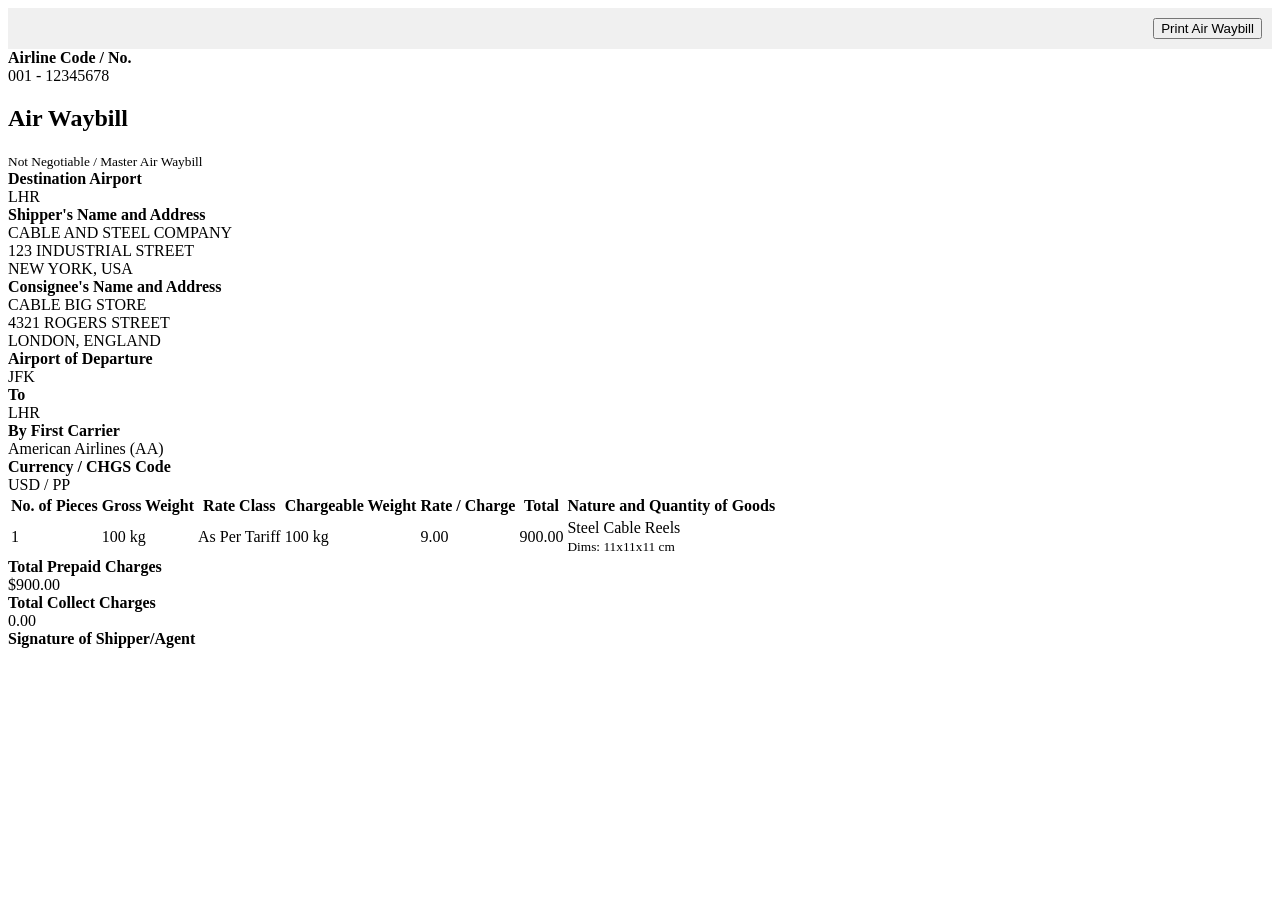
==== awb_form.html @ e585206d "Add initial HTML structure for AWB form" ====
<!DOCTYPE html>
<html lang="en">
<head>
    <meta charset="UTF-8">
    <title>Air Waybill (AWB) - Printable</title>
    <link rel="stylesheet" href="style.css">
</head>
<body>
    <!-- Print Action Button (Hidden on actual print) -->
    <div class="no-print" style="padding: 10px; background: #f0f0f0; text-align: right;">
        <button onclick="window.print()">Print Air Waybill</button>
    </div>

    <!-- Main AWB Document Container -->
    <div class="awb-container">
        <!-- Header Section -->
        <div class="awb-row">
            <div class="awb-col-3 border">
                <strong>Airline Code / No.</strong>
                <div class="field-data">001 - 12345678</div>
            </div>
            <div class="awb-col-6 border text-center">
                <h2>Air Waybill</h2>
                <small>Not Negotiable / Master Air Waybill</small>
            </div>
            <div class="awb-col-3 border">
                <strong>Destination Airport</strong>
                <div class="field-data">LHR</div>
            </div>
        </div>

        <!-- Shipper & Consignee Row -->
        <div class="awb-row">
            <div class="awb-col-6 border">
                <strong>Shipper's Name and Address</strong>
                <div class="field-data address">
                    CABLE AND STEEL COMPANY<br>
                    123 INDUSTRIAL STREET<br>
                    NEW YORK, USA
                </div>
            </div>
            <div class="awb-col-6 border">
                <strong>Consignee's Name and Address</strong>
                <div class="field-data address">
                    CABLE BIG STORE<br>
                    4321 ROGERS STREET<br>
                    LONDON, ENGLAND
                </div>
            </div>
        </div>

        <!-- Routing and Carrier Info -->
        <div class="awb-row">
            <div class="awb-col-4 border"><strong>Airport of Departure</strong><br><span class="field-data">JFK</span></div>
            <div class="awb-col-2 border"><strong>To</strong><br><span class="field-data">LHR</span></div>
            <div class="awb-col-3 border"><strong>By First Carrier</strong><br><span class="field-data">American Airlines (AA)</span></div>
            <div class="awb-col-3 border"><strong>Currency / CHGS Code</strong><br><span class="field-data">USD / PP</span></div>
        </div>

        <!-- Rating / Cargo Details Table -->
        <table class="awb-table border">
            <thead>
                <tr>
                    <th>No. of Pieces</th>
                    <th>Gross Weight</th>
                    <th>Rate Class</th>
                    <th>Chargeable Weight</th>
                    <th>Rate / Charge</th>
                    <th>Total</th>
                    <th>Nature and Quantity of Goods</th>
                </tr>
            </thead>
            <tbody>
                <tr>
                    <td>1</td>
                    <td>100 kg</td>
                    <td>As Per Tariff</td>
                    <td>100 kg</td>
                    <td>9.00</td>
                    <td>900.00</td>
                    <td>Steel Cable Reels<br><small>Dims: 11x11x11 cm</small></td>
                </tr>
            </tbody>
        </table>

        <!-- Charges Summary Footer -->
        <div class="awb-row">
            <div class="awb-col-4 border">
                <strong>Total Prepaid Charges</strong>
                <div class="field-data">$900.00</div>
            </div>
            <div class="awb-col-4 border">
                <strong>Total Collect Charges</strong>
                <div class="field-data">0.00</div>
            </div>
            <div class="awb-col-4 border">
                <strong>Signature of Shipper/Agent</strong>
                <div style="height: 40px;"></div>
            </div>
        </div>
    </div>
</body>
</html>
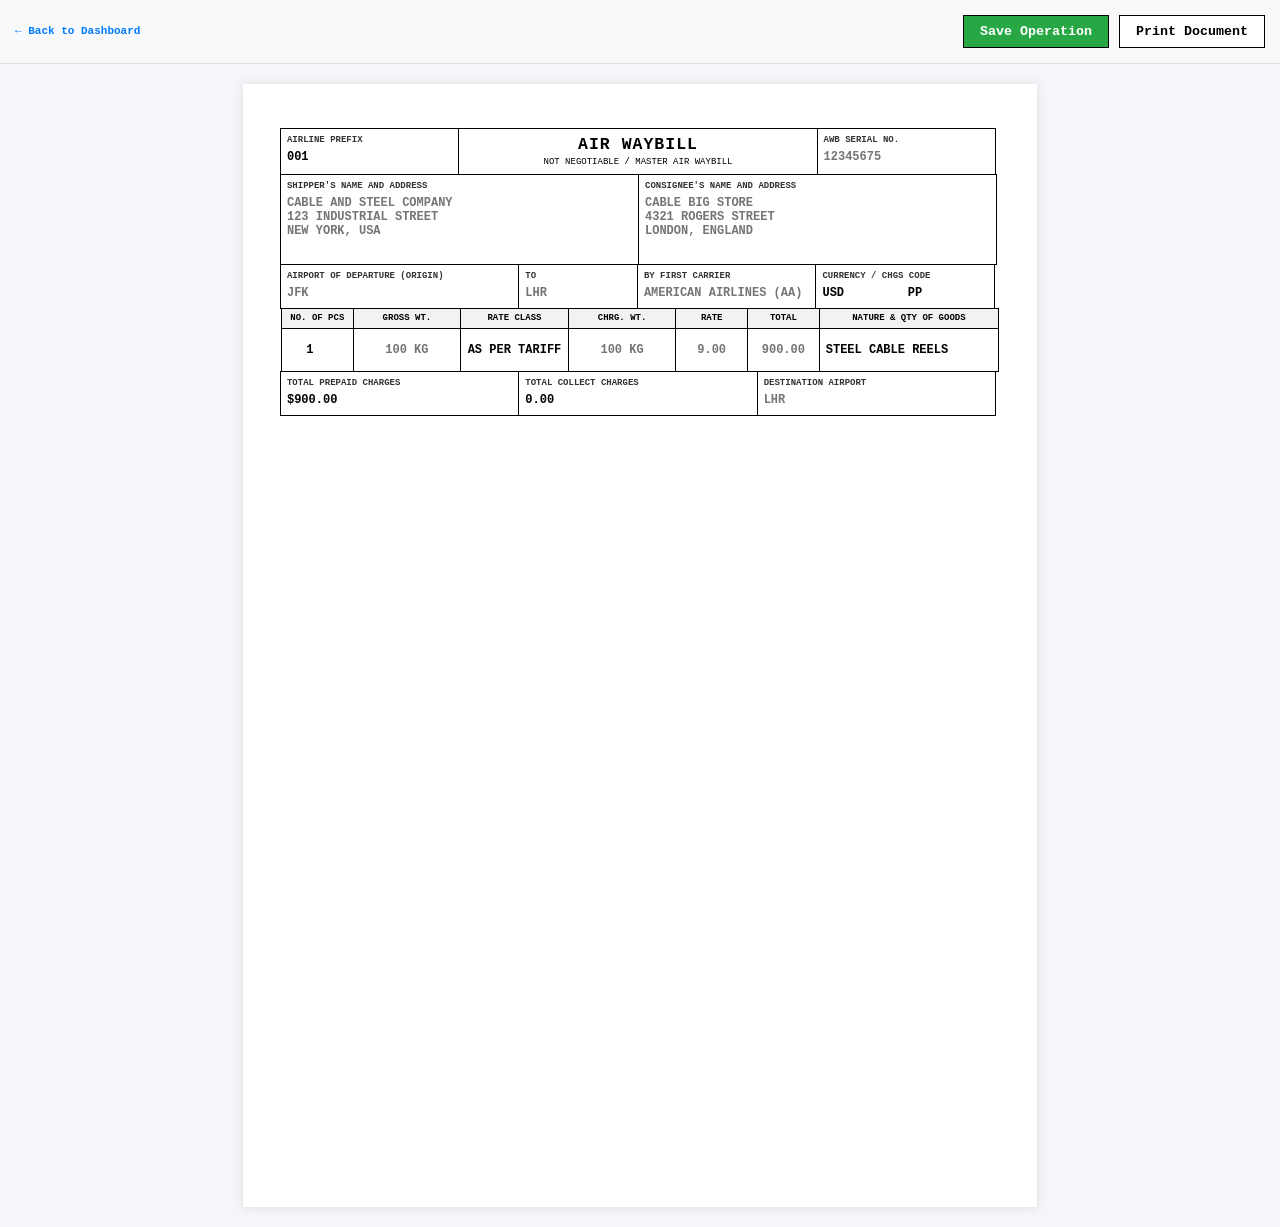
==== commit 8eb888ea: "Enhance AWB form with interactive features Updated the title and added navigation and action control" ====
--- a/awb_form.html
+++ b/awb_form.html
@@ -2,102 +2,121 @@
 <html lang="en">
 <head>
     <meta charset="UTF-8">
-    <title>Air Waybill (AWB) - Printable</title>
+    <title>Air Waybill (AWB) - Interactive IATA 600 Form</title>
     <link rel="stylesheet" href="style.css">
 </head>
 <body>
-    <!-- Print Action Button (Hidden on actual print) -->
-    <div class="no-print" style="padding: 10px; background: #f0f0f0; text-align: right;">
-        <button onclick="window.print()">Print Air Waybill</button>
+    <!-- Navigation & Action Controls -->
+    <div class="no-print" style="padding: 15px; background: #f8f9fa; border-bottom: 1px solid #ddd; display: flex; justify-content: space-between; align-items: center;">
+        <a href="index.html" style="text-decoration: none; color: #007bff; font-family: monospace; font-weight: bold;">&larr; Back to Dashboard</a>
+        <div style="display: flex; gap: 10px;">
+            <button type="submit" form="awbForm" style="padding: 8px 16px; background-color: #28a745; color: white; border: 1px solid #000; font-family: monospace; font-weight: bold; cursor: pointer;">Save Operation</button>
+            <button onclick="window.print()" style="padding: 8px 16px; background-color: #ffffff; color: #000; border: 1px solid #000; font-family: monospace; font-weight: bold; cursor: pointer;">Print Document</button>
+        </div>
     </div>
 
-    <!-- Main AWB Document Container -->
-    <div class="awb-container">
-        <!-- Header Section -->
-        <div class="awb-row">
-            <div class="awb-col-3 border">
-                <strong>Airline Code / No.</strong>
-                <div class="field-data">001 - 12345678</div>
-            </div>
-            <div class="awb-col-6 border text-center">
-                <h2>Air Waybill</h2>
-                <small>Not Negotiable / Master Air Waybill</small>
-            </div>
-            <div class="awb-col-3 border">
-                <strong>Destination Airport</strong>
-                <div class="field-data">LHR</div>
-            </div>
-        </div>
-
-        <!-- Shipper & Consignee Row -->
-        <div class="awb-row">
-            <div class="awb-col-6 border">
-                <strong>Shipper's Name and Address</strong>
-                <div class="field-data address">
-                    CABLE AND STEEL COMPANY<br>
-                    123 INDUSTRIAL STREET<br>
-                    NEW YORK, USA
+    <!-- Master IATA Form Wrapper -->
+    <form id="awbForm">
+        <div class="awb-container">
+            
+            <!-- Row 1: Airline Alpha-Numeric Identifiers -->
+            <div class="awb-row">
+                <div class="border awb-col-3">
+                    <span class="iata-header-label">Airline Prefix</span>
+                    <input type="text" id="airline_prefix" maxlength="3" value="001" required>
+                </div>
+                <div class="border awb-col-6 text-center">
+                    <h2 style="margin: 0; text-transform: uppercase; letter-spacing: 1px;">Air Waybill</h2>
+                    <small style="font-size: 9px; text-transform: uppercase;">Not Negotiable / Master Air Waybill</small>
+                </div>
+                <div class="border awb-col-3">
+                    <span class="iata-header-label">AWB Serial No.</span>
+                    <input type="text" id="awb_number" placeholder="12345675" required>
                 </div>
             </div>
-            <div class="awb-col-6 border">
-                <strong>Consignee's Name and Address</strong>
-                <div class="field-data address">
-                    CABLE BIG STORE<br>
-                    4321 ROGERS STREET<br>
-                    LONDON, ENGLAND
+
+            <!-- Row 2: Participant Entitlements (Shipper & Consignee) -->
+            <div class="awb-row">
+                <div class="border awb-col-6">
+                    <span class="iata-header-label">Shipper's Name and Address</span>
+                    <textarea id="shipper_details" rows="4" placeholder="CABLE AND STEEL COMPANY&#10;123 INDUSTRIAL STREET&#10;NEW YORK, USA" required style="width: 100%; border: none; resize: none; font-family: inherit; font-size: 12px; font-weight: bold; text-transform: uppercase;"></textarea>
+                </div>
+                <div class="border awb-col-6">
+                    <span class="iata-header-label">Consignee's Name and Address</span>
+                    <textarea id="consignee_details" rows="4" placeholder="CABLE BIG STORE&#10;4321 ROGERS STREET&#10;LONDON, ENGLAND" required style="width: 100%; border: none; resize: none; font-family: inherit; font-size: 12px; font-weight: bold; text-transform: uppercase;"></textarea>
                 </div>
             </div>
+
+            <!-- Row 3: Flight Routing Paths & Codes -->
+            <div class="awb-row">
+                <div class="border awb-col-4">
+                    <span class="iata-header-label">Airport of Departure (Origin)</span>
+                    <input type="text" id="origin" maxlength="3" placeholder="JFK" required>
+                </div>
+                <div class="border awb-col-2">
+                    <span class="iata-header-label">To</span>
+                    <input type="text" id="to_airport" maxlength="3" placeholder="LHR" required>
+                </div>
+                <div class="border awb-col-3">
+                    <span class="iata-header-label">By First Carrier</span>
+                    <input type="text" id="carrier" placeholder="American Airlines (AA)" required>
+                </div>
+                <div class="border awb-col-3">
+                    <span class="iata-header-label">Currency / CHGS Code</span>
+                    <div style="display: flex; gap: 5px;">
+                        <input type="text" id="currency" maxlength="3" value="USD" style="width: 50%;">
+                        <input type="text" id="chgs_code" maxlength="2" value="PP" style="width: 50%;">
+                    </div>
+                </div>
+            </div>
+
+            <!-- Row 4: Cargo Rating Line Item Grid (IATA Specification Matrix) -->
+            <div class="awb-row">
+                <table class="awb-table" style="width: 100%;">
+                    <thead>
+                        <tr>
+                            <th style="width: 10%;">No. of Pcs</th>
+                            <th style="width: 15%;">Gross Wt.</th>
+                            <th style="width: 15%;">Rate Class</th>
+                            <th style="width: 15%;">Chrg. Wt.</th>
+                            <th style="width: 10%;">Rate</th>
+                            <th style="width: 10%;">Total</th>
+                            <th style="width: 25%;">Nature & Qty of Goods</th>
+                        </tr>
+                    </thead>
+                    <tbody>
+                        <tr>
+                            <td><input type="number" id="pieces" value="1" required style="text-align: center;"></td>
+                            <td><input type="text" id="weight" placeholder="100 kg" required style="text-align: center;"></td>
+                            <td><input type="text" id="rate_class" value="As Per Tariff" required style="text-align: center;"></td>
+                            <td><input type="text" id="chargeable_weight" placeholder="100 kg" required style="text-align: center;"></td>
+                            <td><input type="text" id="rate_charge" placeholder="9.00" required style="text-align: center;"></td>
+                            <td><input type="text" id="total_charge" placeholder="900.00" required style="text-align: center;"></td>
+                            <td><input type="text" id="goods_desc" value="STEEL CABLE REELS" required></td>
+                        </tr>
+                    </tbody>
+                </table>
+            </div>
+
+            <!-- Row 5: Financial Summary Accounting Footer -->
+            <div class="awb-row">
+                <div class="border awb-col-4">
+                    <span class="iata-header-label">Total Prepaid Charges</span>
+                    <input type="text" id="total_prepaid" value="$900.00">
+                </div>
+                <div class="border awb-col-4">
+                    <span class="iata-header-label">Total Collect Charges</span>
+                    <input type="text" id="total_collect" value="0.00">
+                </div>
+                <div class="border awb-col-4">
+                    <span class="iata-header-label">Destination Airport</span>
+                    <input type="text" id="destination" maxlength="3" placeholder="LHR" required>
+                </div>
+            </div>
+
         </div>
+    </form>
 
-        <!-- Routing and Carrier Info -->
-        <div class="awb-row">
-            <div class="awb-col-4 border"><strong>Airport of Departure</strong><br><span class="field-data">JFK</span></div>
-            <div class="awb-col-2 border"><strong>To</strong><br><span class="field-data">LHR</span></div>
-            <div class="awb-col-3 border"><strong>By First Carrier</strong><br><span class="field-data">American Airlines (AA)</span></div>
-            <div class="awb-col-3 border"><strong>Currency / CHGS Code</strong><br><span class="field-data">USD / PP</span></div>
-        </div>
-
-        <!-- Rating / Cargo Details Table -->
-        <table class="awb-table border">
-            <thead>
-                <tr>
-                    <th>No. of Pieces</th>
-                    <th>Gross Weight</th>
-                    <th>Rate Class</th>
-                    <th>Chargeable Weight</th>
-                    <th>Rate / Charge</th>
-                    <th>Total</th>
-                    <th>Nature and Quantity of Goods</th>
-                </tr>
-            </thead>
-            <tbody>
-                <tr>
-                    <td>1</td>
-                    <td>100 kg</td>
-                    <td>As Per Tariff</td>
-                    <td>100 kg</td>
-                    <td>9.00</td>
-                    <td>900.00</td>
-                    <td>Steel Cable Reels<br><small>Dims: 11x11x11 cm</small></td>
-                </tr>
-            </tbody>
-        </table>
-
-        <!-- Charges Summary Footer -->
-        <div class="awb-row">
-            <div class="awb-col-4 border">
-                <strong>Total Prepaid Charges</strong>
-                <div class="field-data">$900.00</div>
-            </div>
-            <div class="awb-col-4 border">
-                <strong>Total Collect Charges</strong>
-                <div class="field-data">0.00</div>
-            </div>
-            <div class="awb-col-4 border">
-                <strong>Signature of Shipper/Agent</strong>
-                <div style="height: 40px;"></div>
-            </div>
-        </div>
-    </div>
+    <script src="validation.js"></script>
 </body>
 </html>
--- a/style.css
+++ b/style.css
@@ -0,0 +1,143 @@
+/* ==========================================================================
+   IATA STANDARD 600 - BASE MASTER LAYOUT CONFIGURATION
+   ========================================================================== */
+body {
+    font-family: "Courier New", Courier, monospace; /* Hardlocked logistics standard */
+    font-size: 11px;
+    line-height: 1.2;
+    margin: 0;
+    padding: 0;
+    color: #000;
+    background-color: #f4f6f9;
+}
+
+.awb-container {
+    width: 210mm; /* Strict A4 Technical Specification width */
+    min-height: 297mm; /* Strict A4 Technical Specification height */
+    margin: 20px auto;
+    padding: 12mm 10mm;
+    box-sizing: border-box;
+    background: #fff;
+    box-shadow: 0 0 10px rgba(0,0,0,0.1);
+    position: relative;
+}
+
+/* Clear operational section headers */
+.iata-header-label {
+    font-size: 9px;
+    text-transform: uppercase;
+    font-weight: bold;
+    color: #333;
+    display: block;
+    margin-bottom: 2px;
+}
+
+/* Precision Grid Definition for IATA Forms */
+.awb-row {
+    display: flex;
+    width: 100%;
+}
+
+.border {
+    border: 1px solid #000;
+    margin: -1px 0 0 -1px; /* Eradicates double border thickness on grid overlap */
+    padding: 6px;
+    box-sizing: border-box;
+}
+
+/* IATA Standard Structural Column Multipliers */
+.awb-col-1  { width: 8.33%; }
+.awb-col-2  { width: 16.66%; }
+.awb-col-3  { width: 25%; }
+.awb-col-4  { width: 33.33%; }
+.awb-col-5  { width: 41.66%; }
+.awb-col-6  { width: 50%; }
+.awb-col-7  { width: 58.33%; }
+.awb-col-8  { width: 66.66%; }
+.awb-col-9  { width: 75%; }
+.awb-col-10 { width: 83.33%; }
+.awb-col-12 { width: 100%; }
+
+.text-center { text-align: center; }
+.text-right { text-align: right; }
+
+/* Interactive Input States for Operators */
+input, select, textarea {
+    width: 100%;
+    border: none;
+    background: transparent;
+    font-family: "Courier New", Courier, monospace;
+    font-size: 12px;
+    font-weight: bold;
+    text-transform: uppercase;
+    padding: 2px 0;
+    box-sizing: border-box;
+}
+
+input:focus, select:focus, textarea:focus {
+    outline: none;
+    background-color: #f0f7ff; /* Highlight box during data input */
+}
+
+/* Master Rating & Commodity Classification Table Area */
+.awb-table {
+    width: 100%;
+    border-collapse: collapse;
+    margin-top: -1px;
+}
+
+.awb-table th {
+    border: 1px solid #000;
+    padding: 4px;
+    font-size: 9px;
+    text-transform: uppercase;
+    background: #f2f2f2;
+    font-weight: bold;
+}
+
+.awb-table td {
+    border: 1px solid #000;
+    padding: 6px;
+    height: 30px; /* Locked height mimicking standard impact-printer fields */
+}
+
+/* ==========================================================================
+   PRODUCTION PRINT EXECUTION PROFILE (IATA COMPLIANT)
+   ========================================================================== */
+@media print {
+    header, footer, nav, button, .btn, .no-print {
+        display: none !important;
+    }
+    
+    @page {
+        size: A4 portrait;
+        margin: 0; /* Zero out margins for absolute software alignment */
+    }
+    
+    body {
+        background: #fff;
+        color: #000;
+        -webkit-print-color-adjust: exact;
+        print-color-adjust: exact;
+    }
+
+    .awb-container {
+        width: 210mm !important;
+        height: 297mm !important;
+        padding: 10mm !important;
+        margin: 0 !important;
+        box-shadow: none !important;
+        border: none !important;
+    }
+
+    .awb-row, table, tr, .border {
+        page-break-inside: avoid;
+        break-inside: avoid;
+    }
+
+    input, select, textarea {
+        border: none !important;
+        background: transparent !important;
+        color: #000 !important;
+    }
+}
